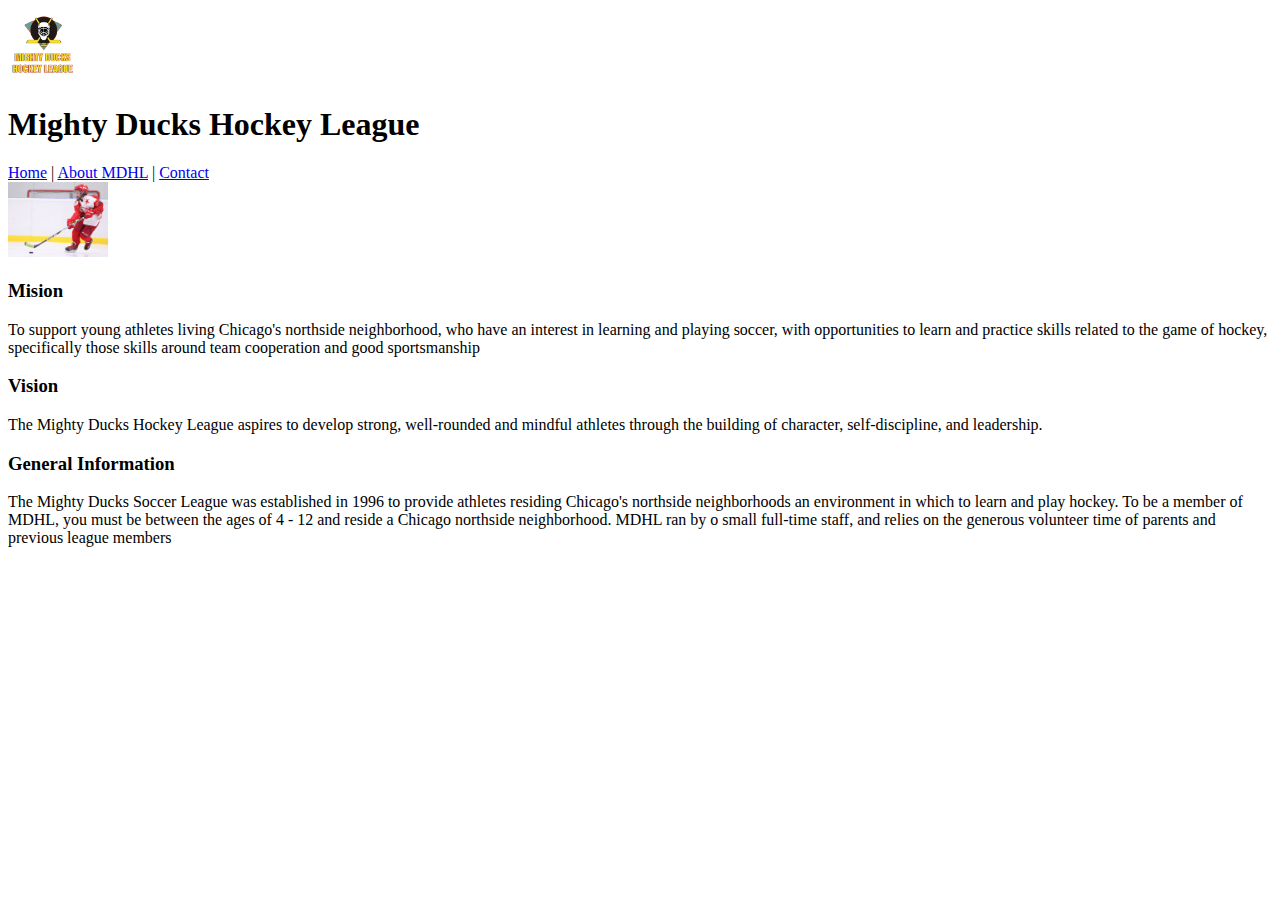
==== about.html @ c0f1ea73 "tarea 1" ====
<!DOCTYPE html>
<html lang="en">

<head>
    <meta charset="UTF-8">
    <meta http-equiv="X-UA-Compatible" content="IE=edge">
    <meta name="viewport" content="width=device-width, initial-scale=1.0">
    <title>About MDHL</title>
    <link rel="shortcut icon" href="./Img/Logo-Mighty-ducks-01.png" type="image/x-icon">
</head>

<body>
    <header>
        <img src="./Img/Logo-Mighty-ducks-01.png" alt="Logo de Mighty Ducks Hockey League" width="70">
        <h1>Mighty Ducks Hockey League</h1>
        <nav>
            <a href="index.html">Home</a> |
            <a href="#">About MDHL</a> |
            <a href="contact.html">Contact</a>
        </nav>
    </header>
    <main>
        <section>
            <img src="./Img/hockey-2.jpg" alt="Imagen 2" width="100">
            <h3>Mision</h3>
            <p>To support young athletes living Chicago's northside neighborhood, who have an interest in
                learning and playing soccer, with opportunities to learn and practice skills related to the game of
                hockey, specifically those skills around team cooperation and good sportsmanship</p>
            <h3>Vision</h3>
            <p>The Mighty Ducks Hockey League aspires to develop strong, well-rounded and mindful athletes
                through the building of character, self-discipline, and leadership.</p>
            <h3>General Information</h3>
            <p>The Mighty Ducks Soccer League was established in 1996 to provide athletes residing
                Chicago's northside neighborhoods an environment in which to learn and play hockey. To be a
                member of MDHL, you must be between the ages of 4 - 12 and reside a Chicago northside
                neighborhood. MDHL ran by o small full-time staff, and relies on the generous volunteer time of
                parents and previous league members</p>
        </section>
    </main>

</body>

</html>
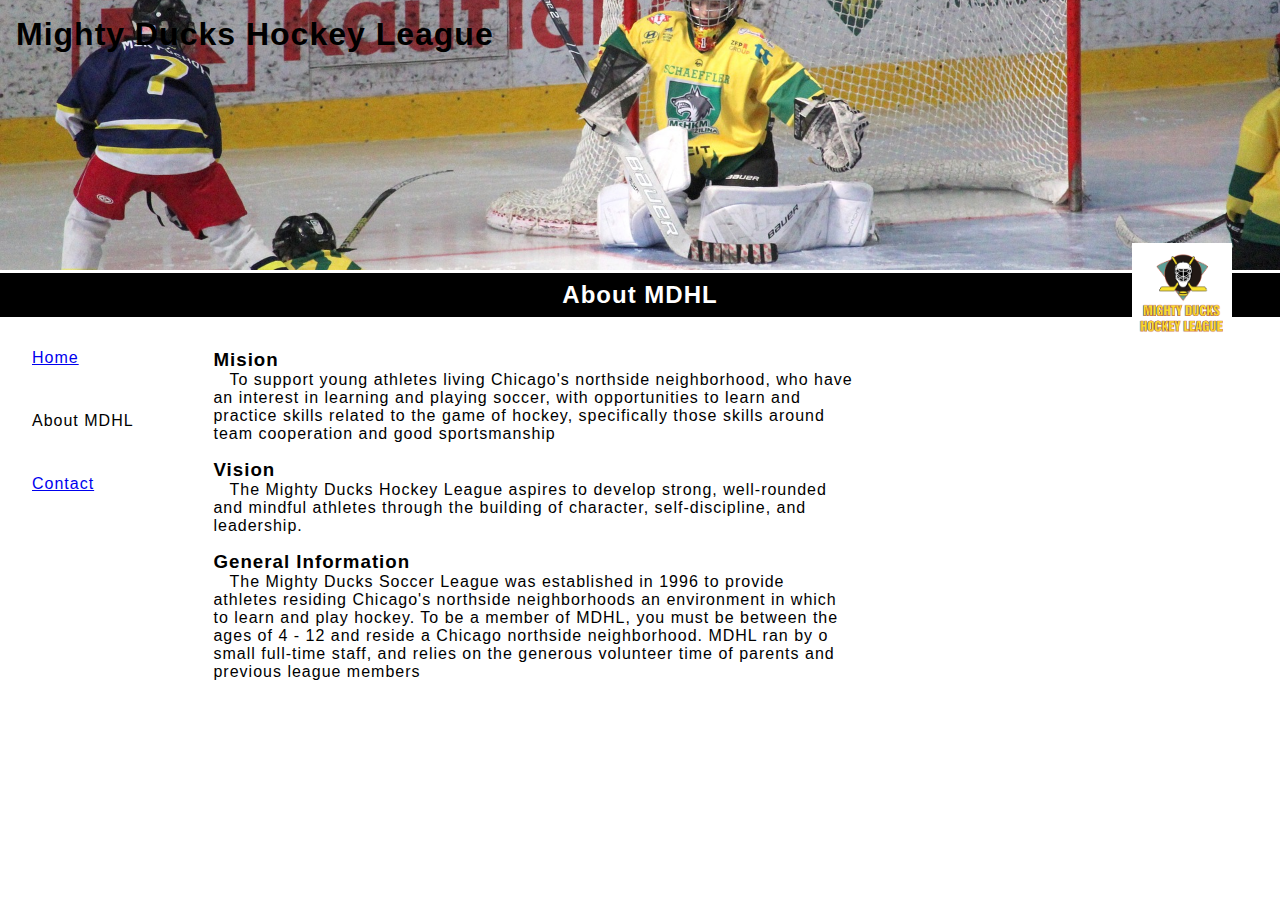
==== commit be774eb4: "Tarea 2: se agregaron estilos al sitio" ====
--- a/about.html
+++ b/about.html
@@ -6,22 +6,23 @@
     <meta http-equiv="X-UA-Compatible" content="IE=edge">
     <meta name="viewport" content="width=device-width, initial-scale=1.0">
     <title>About MDHL</title>
-    <link rel="shortcut icon" href="./Img/Logo-Mighty-ducks-01.png" type="image/x-icon">
+    <link rel="shortcut icon" href="./assets/Img/Logo-Mighty-ducks-01.png" type="image/x-icon">
+    <link rel="stylesheet" href="./assets/style/style.css">
 </head>
 
 <body>
     <header>
-        <img src="./Img/Logo-Mighty-ducks-01.png" alt="Logo de Mighty Ducks Hockey League" width="70">
         <h1>Mighty Ducks Hockey League</h1>
+    </header>
+    <main>
+        <img src="./assets/Img/Logo-Mighty-ducks-01.png" alt="Logo de Mighty Ducks Hockey League">
+        <h2>About MDHL</h2>
         <nav>
-            <a href="index.html">Home</a> |
-            <a href="#">About MDHL</a> |
+            <a href="index.html">Home</a>
+            <a href="#">About MDHL</a>
             <a href="contact.html">Contact</a>
         </nav>
-    </header>
-    <main>
         <section>
-            <img src="./Img/hockey-2.jpg" alt="Imagen 2" width="100">
             <h3>Mision</h3>
             <p>To support young athletes living Chicago's northside neighborhood, who have an interest in
                 learning and playing soccer, with opportunities to learn and practice skills related to the game of
--- a/assets/style/style.css
+++ b/assets/style/style.css
@@ -0,0 +1,65 @@
+* {
+    margin: 0;
+    padding: 0;
+    box-sizing: border-box;
+    font-family: sans-serif;
+    letter-spacing: 1px;
+}
+
+header {
+    width: 100%;
+    height: 30vh;
+    padding: 1rem;
+    background-image: url(../Img/design1_image2.jpg);
+    background-position: center;
+    background-size: cover;
+    background-repeat: no-repeat;
+}
+
+h2 {
+    background-color: black;
+    width: 100%;
+    color: white;
+    text-align: center;
+    padding: 0.5rem 0 0.5rem 0;
+    margin: 0.2rem 0 1rem 0;
+    position: relative;
+}
+
+img {
+    width: 100px;
+    height: 100px;
+    object-fit: contain;
+    position: absolute;
+    right: 3rem;
+    top: 27vh;
+    background-color: white;
+    z-index: 10;
+}
+
+nav,
+section,
+div {
+    display: inline-block;
+    vertical-align: top;
+    padding: 1rem;
+}
+
+nav a {
+    display: block;
+    width: 10rem;
+    padding-left: 1rem;
+    margin-bottom: 2.8rem;
+}
+
+nav a[href="#"] {
+    color: black;
+    text-decoration: none;
+}
+
+section p {
+    margin-bottom: 1rem;
+    width: 40rem;
+    text-indent: 1rem;
+
+}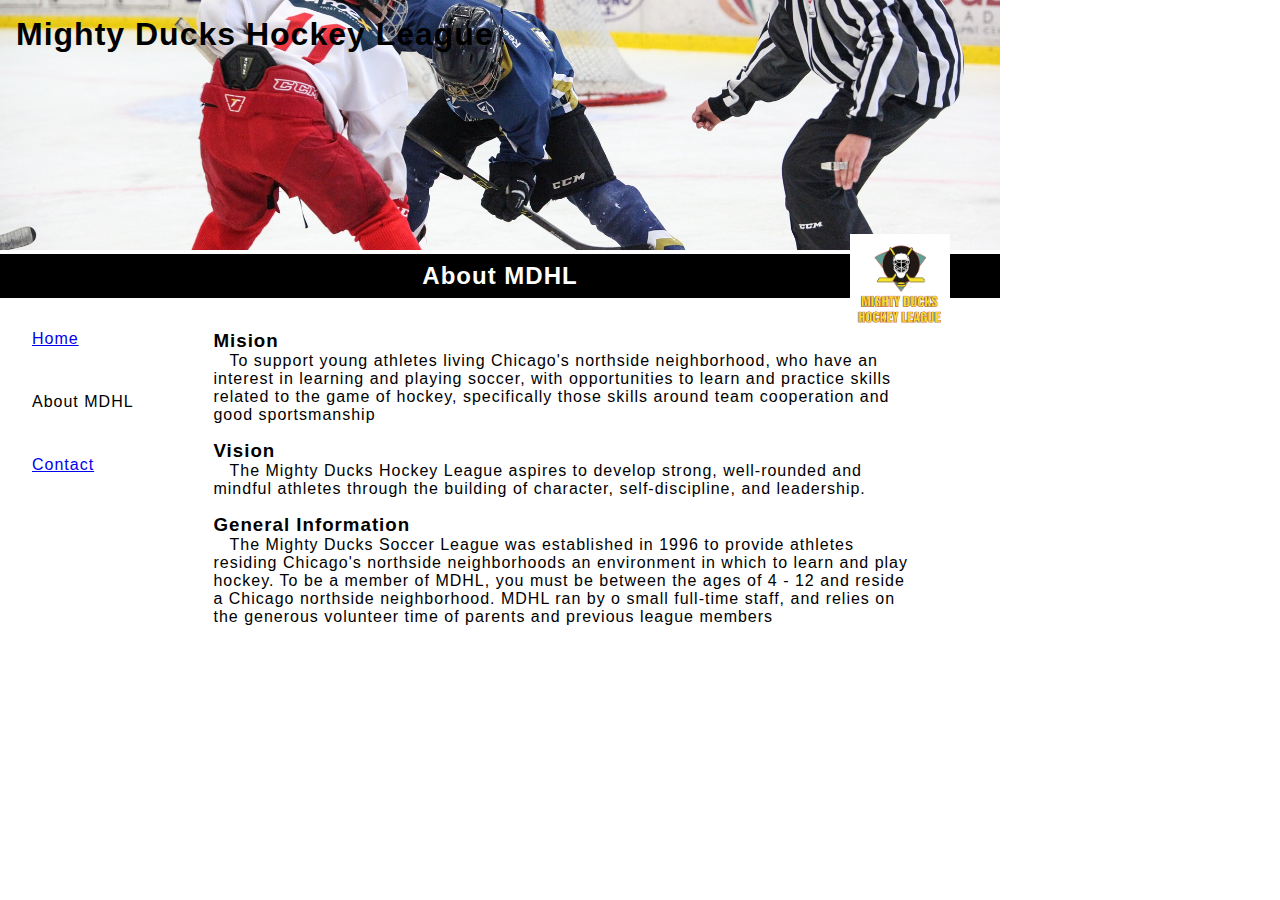
==== commit f019f582: "Cambio de banner img a position: absolute" ====
--- a/about.html
+++ b/about.html
@@ -12,6 +12,7 @@
 
 <body>
     <header>
+        <img src="./assets/Img/design1_image1.jpg" alt="Partido">
         <h1>Mighty Ducks Hockey League</h1>
     </header>
     <main>
--- a/assets/style/style.css
+++ b/assets/style/style.css
@@ -6,33 +6,55 @@
     letter-spacing: 1px;
 }
 
+body {
+    width: 1000px;
+}
+
+main,
+header {
+    position: relative;
+}
+
 header {
     width: 100%;
-    height: 30vh;
-    padding: 1rem;
-    background-image: url(../Img/design1_image2.jpg);
-    background-position: center;
-    background-size: cover;
-    background-repeat: no-repeat;
+    height: 250px;
 }
 
-h2 {
+
+/* bannner */
+header img {
+    width: 100%;
+    height: 100%;
+    object-fit: cover;
+    position: absolute;
+}
+
+/* Titulo */
+h1 {
+    position: absolute;
+    padding: 16px;
+    z-index: 2;
+}
+
+/* Titulo de la pagina */
+main h2 {
     background-color: black;
     width: 100%;
     color: white;
     text-align: center;
-    padding: 0.5rem 0 0.5rem 0;
-    margin: 0.2rem 0 1rem 0;
-    position: relative;
+    padding: 8px 0px 8px 0px;
+    margin: 4px 0px 16px 0px;
+
 }
 
-img {
+/* logo */
+main img {
     width: 100px;
     height: 100px;
     object-fit: contain;
     position: absolute;
-    right: 3rem;
-    top: 27vh;
+    right: 50px;
+    top: -20px;
     background-color: white;
     z-index: 10;
 }
@@ -42,14 +64,14 @@
 div {
     display: inline-block;
     vertical-align: top;
-    padding: 1rem;
+    padding: 16px;
 }
 
 nav a {
     display: block;
-    width: 10rem;
-    padding-left: 1rem;
-    margin-bottom: 2.8rem;
+    width: 160px;
+    padding-left: 16px;
+    margin-bottom: 45px;
 }
 
 nav a[href="#"] {
@@ -58,8 +80,12 @@
 }
 
 section p {
-    margin-bottom: 1rem;
-    width: 40rem;
-    text-indent: 1rem;
+    margin-bottom: 16px;
+    width: 700px;
+    text-indent: 16px;
+}
 
+a:hover {
+    transform: scale(1.1);
+    color: red;
 }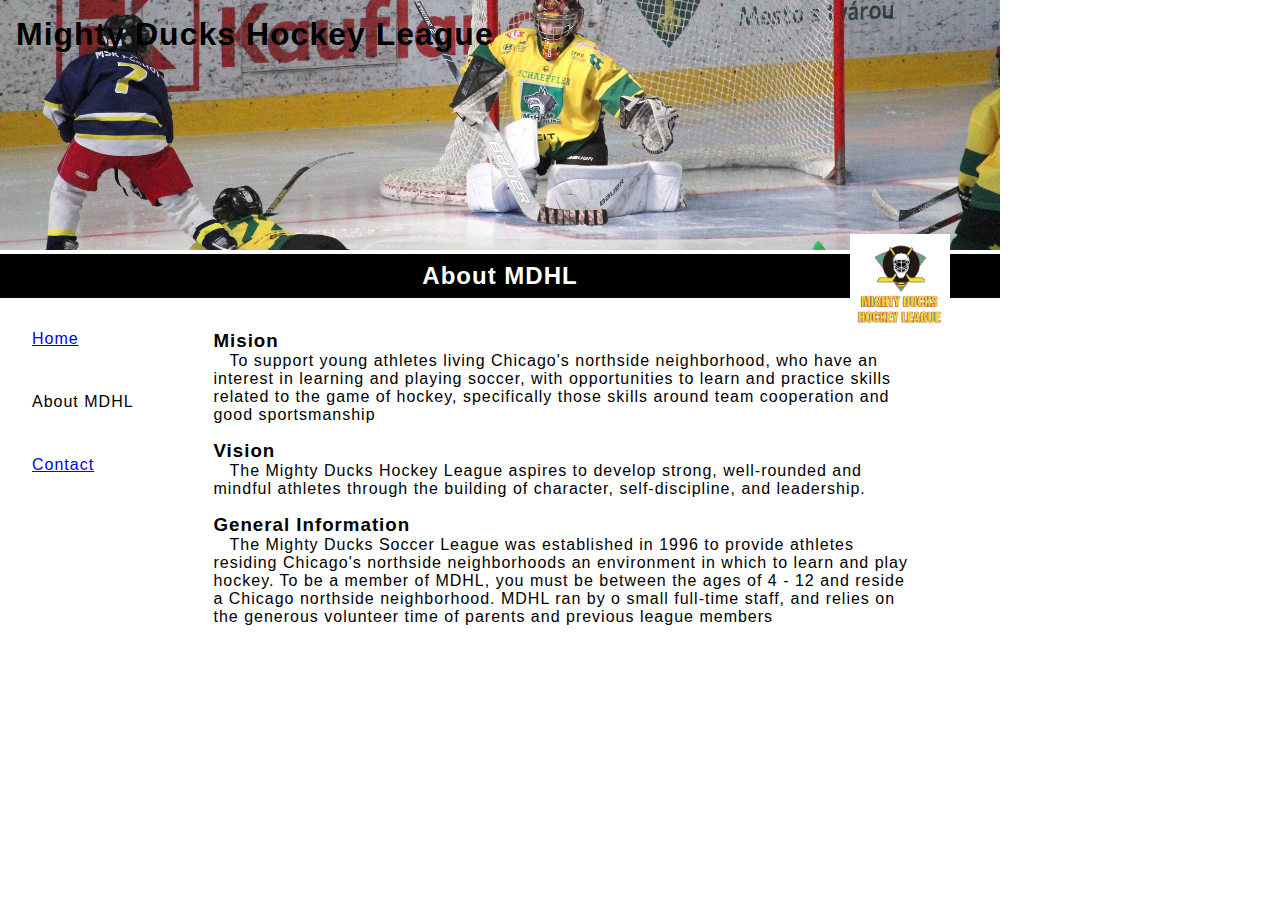
==== commit 7c328104: "Cambio de banner img a position: absolute" ====
--- a/about.html
+++ b/about.html
@@ -12,7 +12,7 @@
 
 <body>
     <header>
-        <img src="./assets/Img/design1_image1.jpg" alt="Partido">
+        <img src="./assets/Img/design1_image2.jpg" alt="banner">
         <h1>Mighty Ducks Hockey League</h1>
     </header>
     <main>
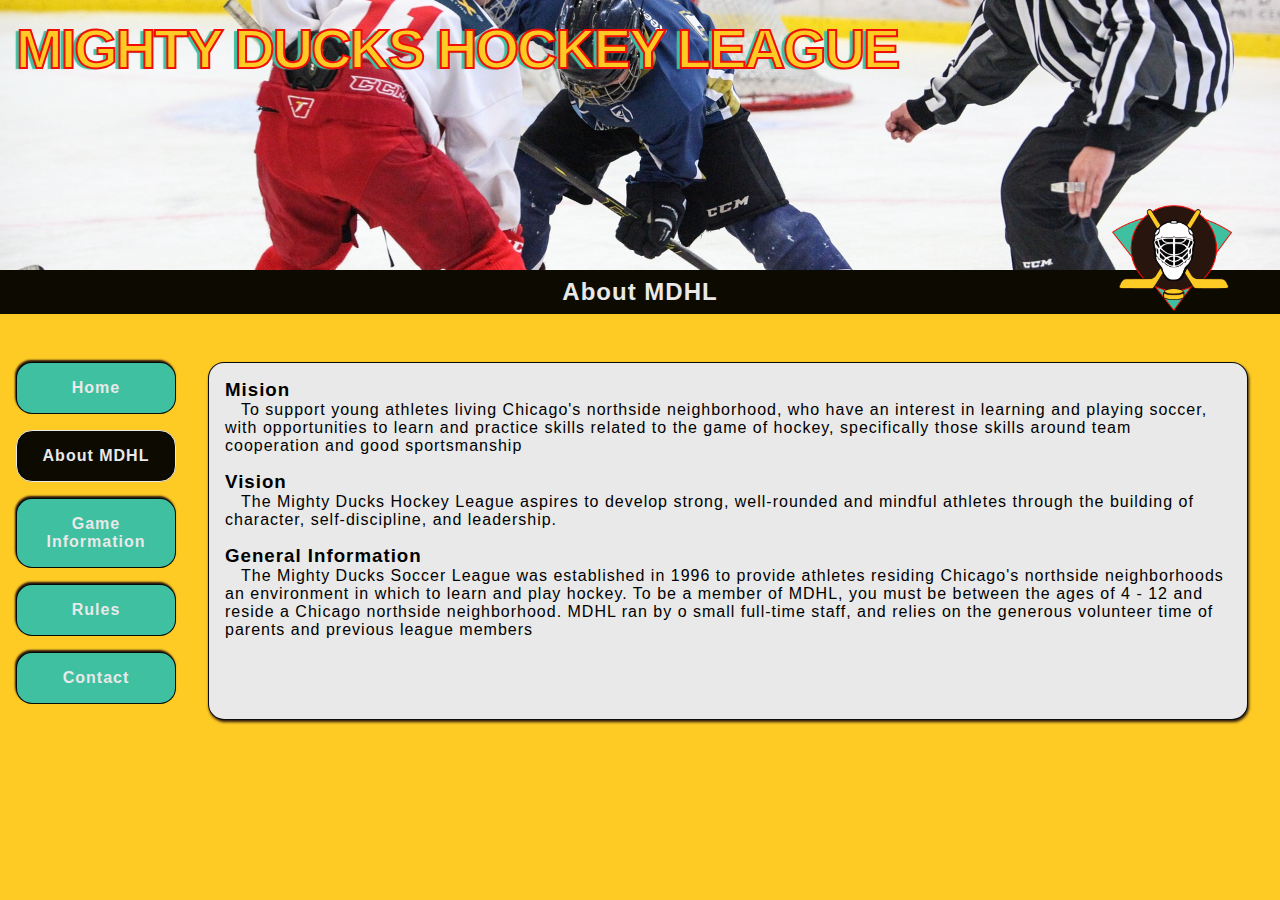
==== commit e30d9d9f: "Se agregaron estilos a la pagina Rules y Game Information, Cambio de logo y se aplico una nueva pale" ====
--- a/about.html
+++ b/about.html
@@ -6,38 +6,42 @@
     <meta http-equiv="X-UA-Compatible" content="IE=edge">
     <meta name="viewport" content="width=device-width, initial-scale=1.0">
     <title>About MDHL</title>
-    <link rel="shortcut icon" href="./assets/Img/Logo-Mighty-ducks-01.png" type="image/x-icon">
+    <link rel="shortcut icon" href="./assets/Img/Logo-Mighty-ducks-02.png" type="image/x-icon">
     <link rel="stylesheet" href="./assets/style/style.css">
 </head>
 
 <body>
     <header>
-        <img src="./assets/Img/design1_image2.jpg" alt="banner">
+        <img src="./assets/Img/design1_image1.jpg" alt="banner">
         <h1>Mighty Ducks Hockey League</h1>
     </header>
     <main>
-        <img src="./assets/Img/Logo-Mighty-ducks-01.png" alt="Logo de Mighty Ducks Hockey League">
+        <img src="./assets/Img/Logo-Mighty-ducks-02.png" alt="Logo de Mighty Ducks Hockey League">
         <h2>About MDHL</h2>
-        <nav>
-            <a href="index.html">Home</a>
-            <a href="#">About MDHL</a>
-            <a href="contact.html">Contact</a>
-        </nav>
-        <section>
-            <h3>Mision</h3>
-            <p>To support young athletes living Chicago's northside neighborhood, who have an interest in
-                learning and playing soccer, with opportunities to learn and practice skills related to the game of
-                hockey, specifically those skills around team cooperation and good sportsmanship</p>
-            <h3>Vision</h3>
-            <p>The Mighty Ducks Hockey League aspires to develop strong, well-rounded and mindful athletes
-                through the building of character, self-discipline, and leadership.</p>
-            <h3>General Information</h3>
-            <p>The Mighty Ducks Soccer League was established in 1996 to provide athletes residing
-                Chicago's northside neighborhoods an environment in which to learn and play hockey. To be a
-                member of MDHL, you must be between the ages of 4 - 12 and reside a Chicago northside
-                neighborhood. MDHL ran by o small full-time staff, and relies on the generous volunteer time of
-                parents and previous league members</p>
-        </section>
+        <div class="contenedor">
+            <nav>
+                <a href="index.html">Home</a>
+                <a href="#">About MDHL</a>
+                <a href="game.html">Game Information</a>
+                <a href="rules.html">Rules</a>
+                <a href="contact.html">Contact</a>
+            </nav>
+            <section>
+                <h3>Mision</h3>
+                <p>To support young athletes living Chicago's northside neighborhood, who have an interest in
+                    learning and playing soccer, with opportunities to learn and practice skills related to the game of
+                    hockey, specifically those skills around team cooperation and good sportsmanship</p>
+                <h3>Vision</h3>
+                <p>The Mighty Ducks Hockey League aspires to develop strong, well-rounded and mindful athletes
+                    through the building of character, self-discipline, and leadership.</p>
+                <h3>General Information</h3>
+                <p>The Mighty Ducks Soccer League was established in 1996 to provide athletes residing
+                    Chicago's northside neighborhoods an environment in which to learn and play hockey. To be a
+                    member of MDHL, you must be between the ages of 4 - 12 and reside a Chicago northside
+                    neighborhood. MDHL ran by o small full-time staff, and relies on the generous volunteer time of
+                    parents and previous league members</p>
+            </section>
+        </div>
     </main>
 
 </body>
--- a/assets/style/style.css
+++ b/assets/style/style.css
@@ -4,10 +4,28 @@
     box-sizing: border-box;
     font-family: sans-serif;
     letter-spacing: 1px;
+    /* outline: 1px rgb(255, 0, 0) solid; */
+
+}
+
+:root {
+    --amarrilo-color: #fdcb24;
+    --marron-color: #28150e;
+    --turquesa-color: #3fc0a0;
+    --rojo-color: #f10e07;
+    --negro-color: rgba(0, 0, 0, 0.95);
+    --bg-cajas-color: #e9e9e9;
+
 }
 
 body {
-    width: 1000px;
+    min-height: 100vh;
+}
+
+main {
+    min-height: 70vh;
+    background-color: var(--amarrilo-color);
+
 }
 
 main,
@@ -17,7 +35,7 @@
 
 header {
     width: 100%;
-    height: 250px;
+    height: 30vh;
 }
 
 
@@ -32,60 +50,155 @@
 /* Titulo */
 h1 {
     position: absolute;
-    padding: 16px;
+    padding: 1rem;
     z-index: 2;
+    color: var(--amarrilo-color);
+    font-size: 3.5rem;
+    -webkit-text-stroke: 2px var(--rojo-color);
+    text-shadow: -4px 1px 1px var(--turquesa-color);
+    text-transform: uppercase;
+    letter-spacing: -2px
 }
 
 /* Titulo de la pagina */
 main h2 {
-    background-color: black;
-    width: 100%;
-    color: white;
+    background-color: var(--negro-color);
+    width: 100%;
+    color: var(--bg-cajas-color);
     text-align: center;
-    padding: 8px 0px 8px 0px;
-    margin: 4px 0px 16px 0px;
+    padding: .5rem 0;
+    margin-bottom: 2rem;
 
 }
 
 /* logo */
 main img {
-    width: 100px;
-    height: 100px;
+    width: 7.5rem;
+    height: 7.5rem;
     object-fit: contain;
     position: absolute;
-    right: 50px;
-    top: -20px;
-    background-color: white;
+    right: 3rem;
+    top: -4.5rem;
     z-index: 10;
 }
 
-nav,
+.contenedor {
+    display: flex;
+    gap: 2rem;
+}
+
+
 section,
 div {
-    display: inline-block;
+    width: 100%;
     vertical-align: top;
-    padding: 16px;
+    padding: 1rem;
+}
+
+section,
+.contact {
+    flex-grow: 1;
+    border-radius: 1rem;
+    background-color: var(--bg-cajas-color);
+    margin-right: 1rem;
+    box-shadow: 1px 2px 3px var(--marron-color);
+    border: 1px solid var(--negro-color);
+}
+
+nav {
+    min-width: 10rem;
 }
 
 nav a {
     display: block;
-    width: 160px;
-    padding-left: 16px;
-    margin-bottom: 45px;
+    padding: 1rem;
+    margin-bottom: 1rem;
+    border-radius: 1rem;
+    color: var(--bg-cajas-color);
+    background-color: var(--turquesa-color);
+    border: 1px solid var(--negro-color);
+    box-shadow: -1px -2px 2px var(--marron-color);
+    text-decoration: none;
+    transition: all 0.3s;
+    text-align: center;
+    font-weight: 600;
 }
 
 nav a[href="#"] {
-    color: black;
-    text-decoration: none;
+    transform: scale(1);
+    font-weight: 600;
+    border: 1px solid var(--bg-cajas-color);
+    box-shadow: none;
+    background-color: var(--negro-color);
+    color: var(--bg-cajas-color);
 }
 
 section p {
-    margin-bottom: 16px;
-    width: 700px;
-    text-indent: 16px;
+    margin-bottom: 1rem;
+    text-indent: 1rem;
 }
 
 a:hover {
     transform: scale(1.1);
-    color: red;
+    background-color: var(--bg-cajas-color);
+    color: var(--negro-color);
+}
+
+.rules {
+    text-align: center;
+}
+
+article {
+    margin: 2rem;
+    text-align: start;
+}
+
+article>h4,
+strong,
+dt {
+    font-weight: 600;
+    margin-bottom: 1rem;
+}
+
+
+li {
+    margin: 1rem 0rem;
+    list-style-position: inside;
+}
+
+article>p {
+    text-indent: 2rem;
+    margin-bottom: 2rem;
+}
+
+.age_groups li {
+    margin: 0rem;
+    list-style: lower-alpha;
+    list-style-position: inside;
+}
+
+.all-play,
+ul {
+    padding-left: 1.2rem;
+}
+
+.all-play li {
+    margin: 0rem;
+    list-style: circle;
+}
+
+.game h3 {
+    margin-bottom: 1rem;
+}
+table {
+    margin: 1rem 0rem;
+}
+
+th {
+    text-align: start;
+}
+
+td {
+    padding-right: 1rem;
+    padding-bottom: 1rem;
 }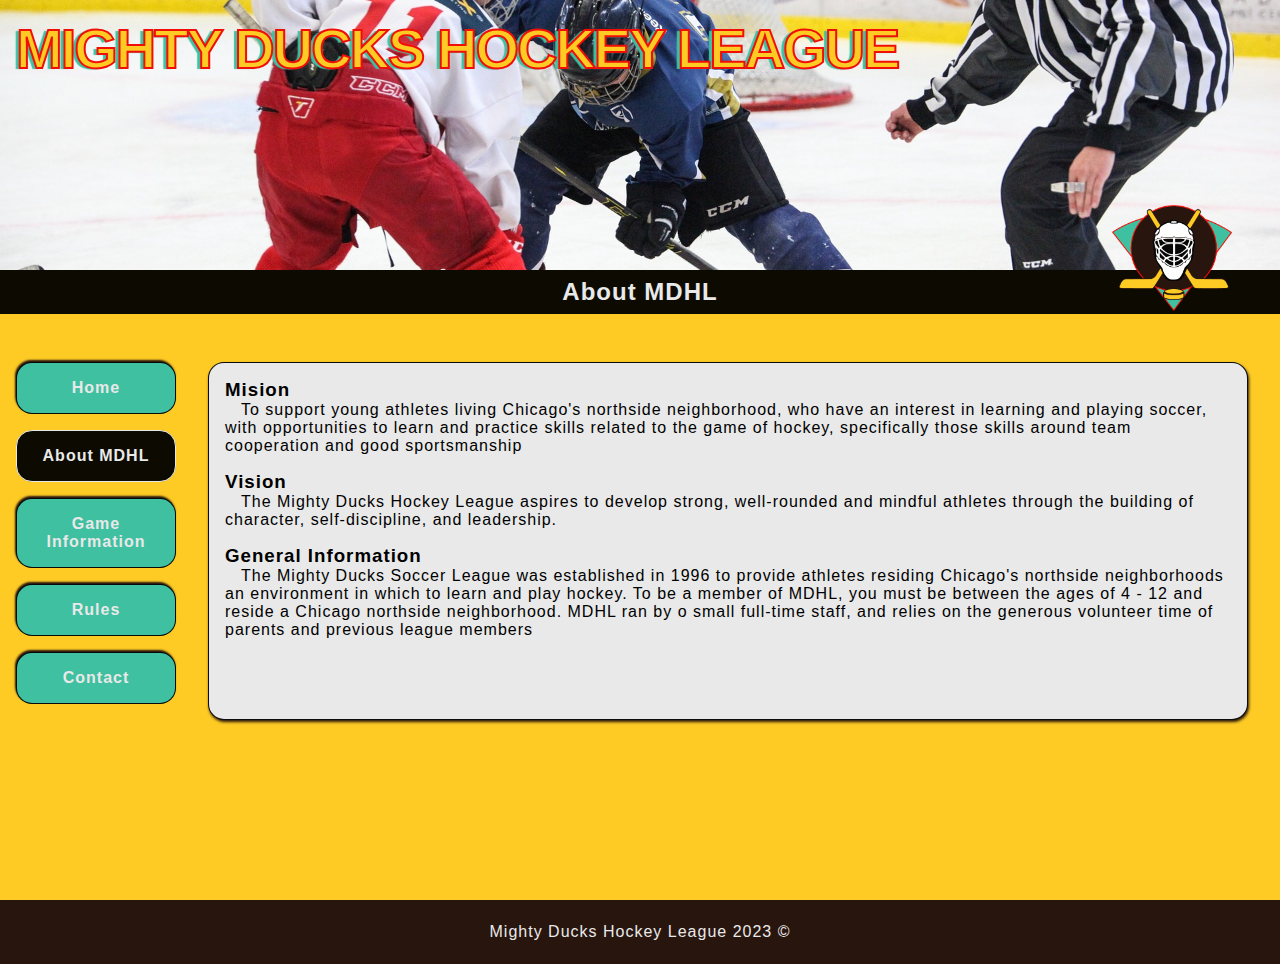
==== commit a69c8612: "Merge pull request #3 from Ladytoxic/task3" ====
--- a/about.html
+++ b/about.html
@@ -43,6 +43,9 @@
             </section>
         </div>
     </main>
+    <footer>
+        <p>Mighty Ducks Hockey League 2023 ©</p>
+    </footer>
 
 </body>
 
--- a/assets/style/style.css
+++ b/assets/style/style.css
@@ -190,6 +190,7 @@
 .game h3 {
     margin-bottom: 1rem;
 }
+
 table {
     margin: 1rem 0rem;
 }
@@ -198,7 +199,23 @@
     text-align: start;
 }
 
-td {
-    padding-right: 1rem;
-    padding-bottom: 1rem;
+.fecha {
+    width: 3.5rem;
+    text-align: right;
+}
+
+td,
+th {
+    padding: 0 0 1rem 1rem;
+}
+
+footer {
+    display: flex;
+    justify-content: center;
+    align-items: center;
+    background-color: var(--marron-color);
+    color: var(--bg-cajas-color);
+    width: 100%;
+    height: 4rem;
+    text-align: center;
 }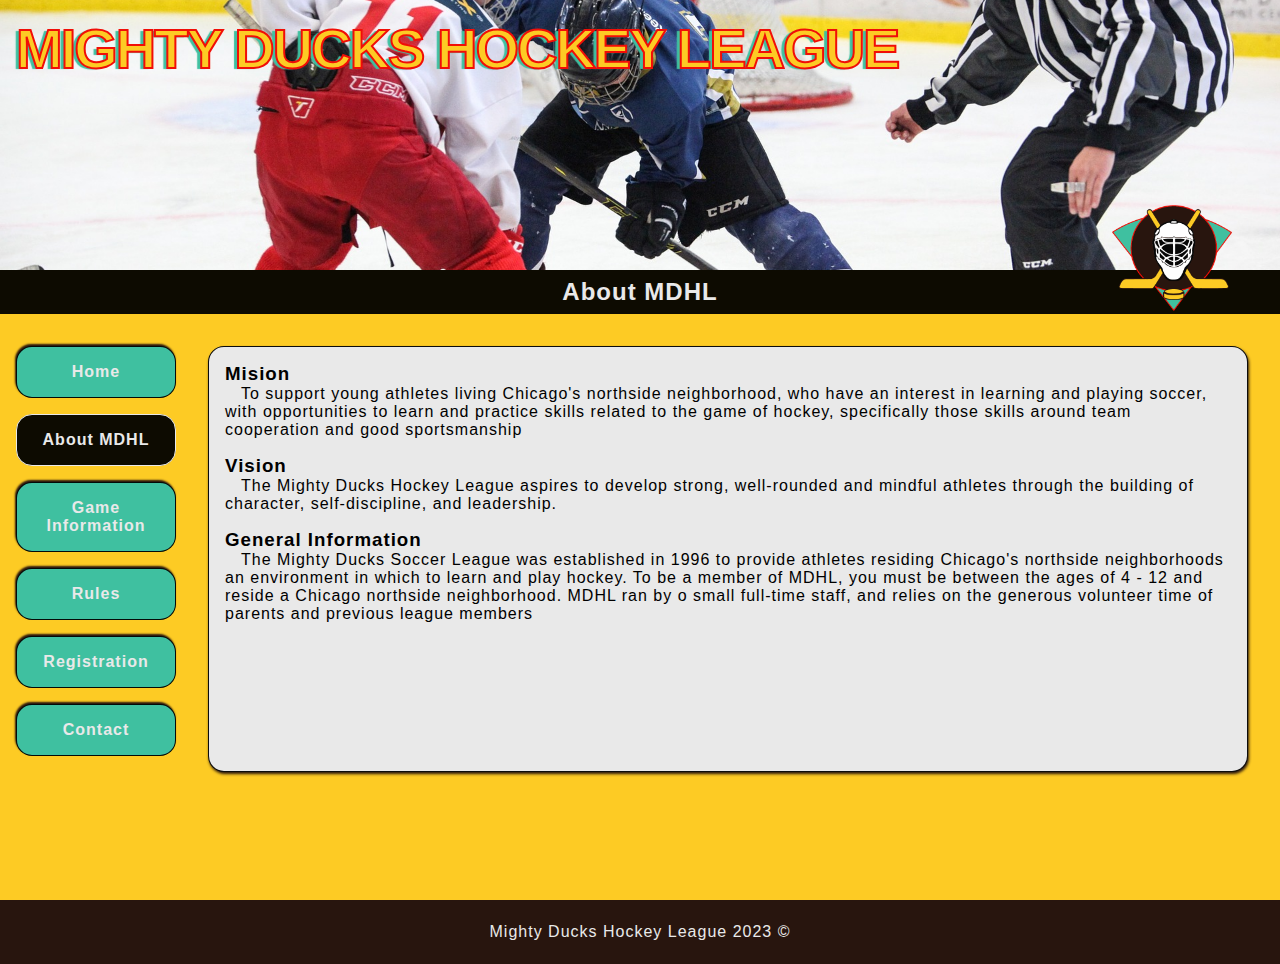
==== commit 47023462: "Merge pull request #4 from Ladytoxic/task4" ====
--- a/about.html
+++ b/about.html
@@ -24,6 +24,7 @@
                 <a href="#">About MDHL</a>
                 <a href="game.html">Game Information</a>
                 <a href="rules.html">Rules</a>
+                <a href="form.html">Registration</a>
                 <a href="contact.html">Contact</a>
             </nav>
             <section>
--- a/assets/style/style.css
+++ b/assets/style/style.css
@@ -4,8 +4,6 @@
     box-sizing: border-box;
     font-family: sans-serif;
     letter-spacing: 1px;
-    /* outline: 1px rgb(255, 0, 0) solid; */
-
 }
 
 :root {
@@ -67,7 +65,7 @@
     color: var(--bg-cajas-color);
     text-align: center;
     padding: .5rem 0;
-    margin-bottom: 2rem;
+    margin-bottom: 1rem;
 
 }
 
@@ -125,7 +123,7 @@
 }
 
 nav a[href="#"] {
-    transform: scale(1);
+    pointer-events: none;
     font-weight: 600;
     border: 1px solid var(--bg-cajas-color);
     box-shadow: none;
@@ -138,8 +136,8 @@
     text-indent: 1rem;
 }
 
-a:hover {
-    transform: scale(1.1);
+a:hover,
+input[type="submit"]:hover {
     background-color: var(--bg-cajas-color);
     color: var(--negro-color);
 }
@@ -218,4 +216,104 @@
     width: 100%;
     height: 4rem;
     text-align: center;
-}+}
+
+.info-player {
+    display: flex;
+    flex-direction: column;
+    width: 100%;
+}
+
+fieldset {
+    display: flex;
+    align-items: flex-start;
+    width: 100%;
+    padding: 1rem;
+    margin: 1rem 0;
+}
+
+legend {
+    font-size: 1.05rem;
+    font-weight: 600;
+    display: block;
+}
+
+label {
+    text-align: center;
+    padding: 0 0.5rem;
+}
+
+input {
+    padding: 0 0.5rem;
+    border: none;
+    border-bottom: 2px solid var(--marron-color);
+    background: none;
+    font-size: 1.05rem;
+}
+
+
+input[type="text"] {
+    width: 16rem;
+
+}
+
+input[type="number"] {
+    width: 10rem;
+}
+
+
+input[type="submit"] {
+    cursor: pointer;
+    width: 10rem;
+    margin: 1rem;
+    padding: 1rem;
+    color: var(--bg-cajas-color);
+    background-color: var(--turquesa-color);
+    border: 1px solid var(--negro-color);
+    box-shadow: 1px 2px 2px var(--marron-color);
+    border-radius: 1rem;
+    transition: all 0.3s;
+    text-align: center;
+    font-weight: 600;
+}
+
+form h4 {
+    margin: 1rem 0rem;
+}
+
+.maps {
+    display: flex;
+    flex-wrap: wrap;
+    gap: 1rem;
+    justify-content: center;
+    align-items: center;
+}
+.maps h3 {
+    width: 100%;
+    text-align: center;
+}
+
+.map {
+    width: 300px;
+    padding: 1rem;
+    border-radius: 1rem;
+    box-shadow: 1px 1px 2px var(--marron-color);
+    border: 1px solid var(--negro-color);
+}
+
+iframe {
+    margin: 0.5rem;
+    width: 250px;
+    height: 250px;
+    border: none;
+    border-radius: 1rem;
+}
+
+.map h4 {
+    text-align: center;
+    padding: 1rem;
+    border-radius: 1rem;
+    background-color: var(--marron-color);
+    color: var(--bg-cajas-color);
+    z-index: 20;
+}
